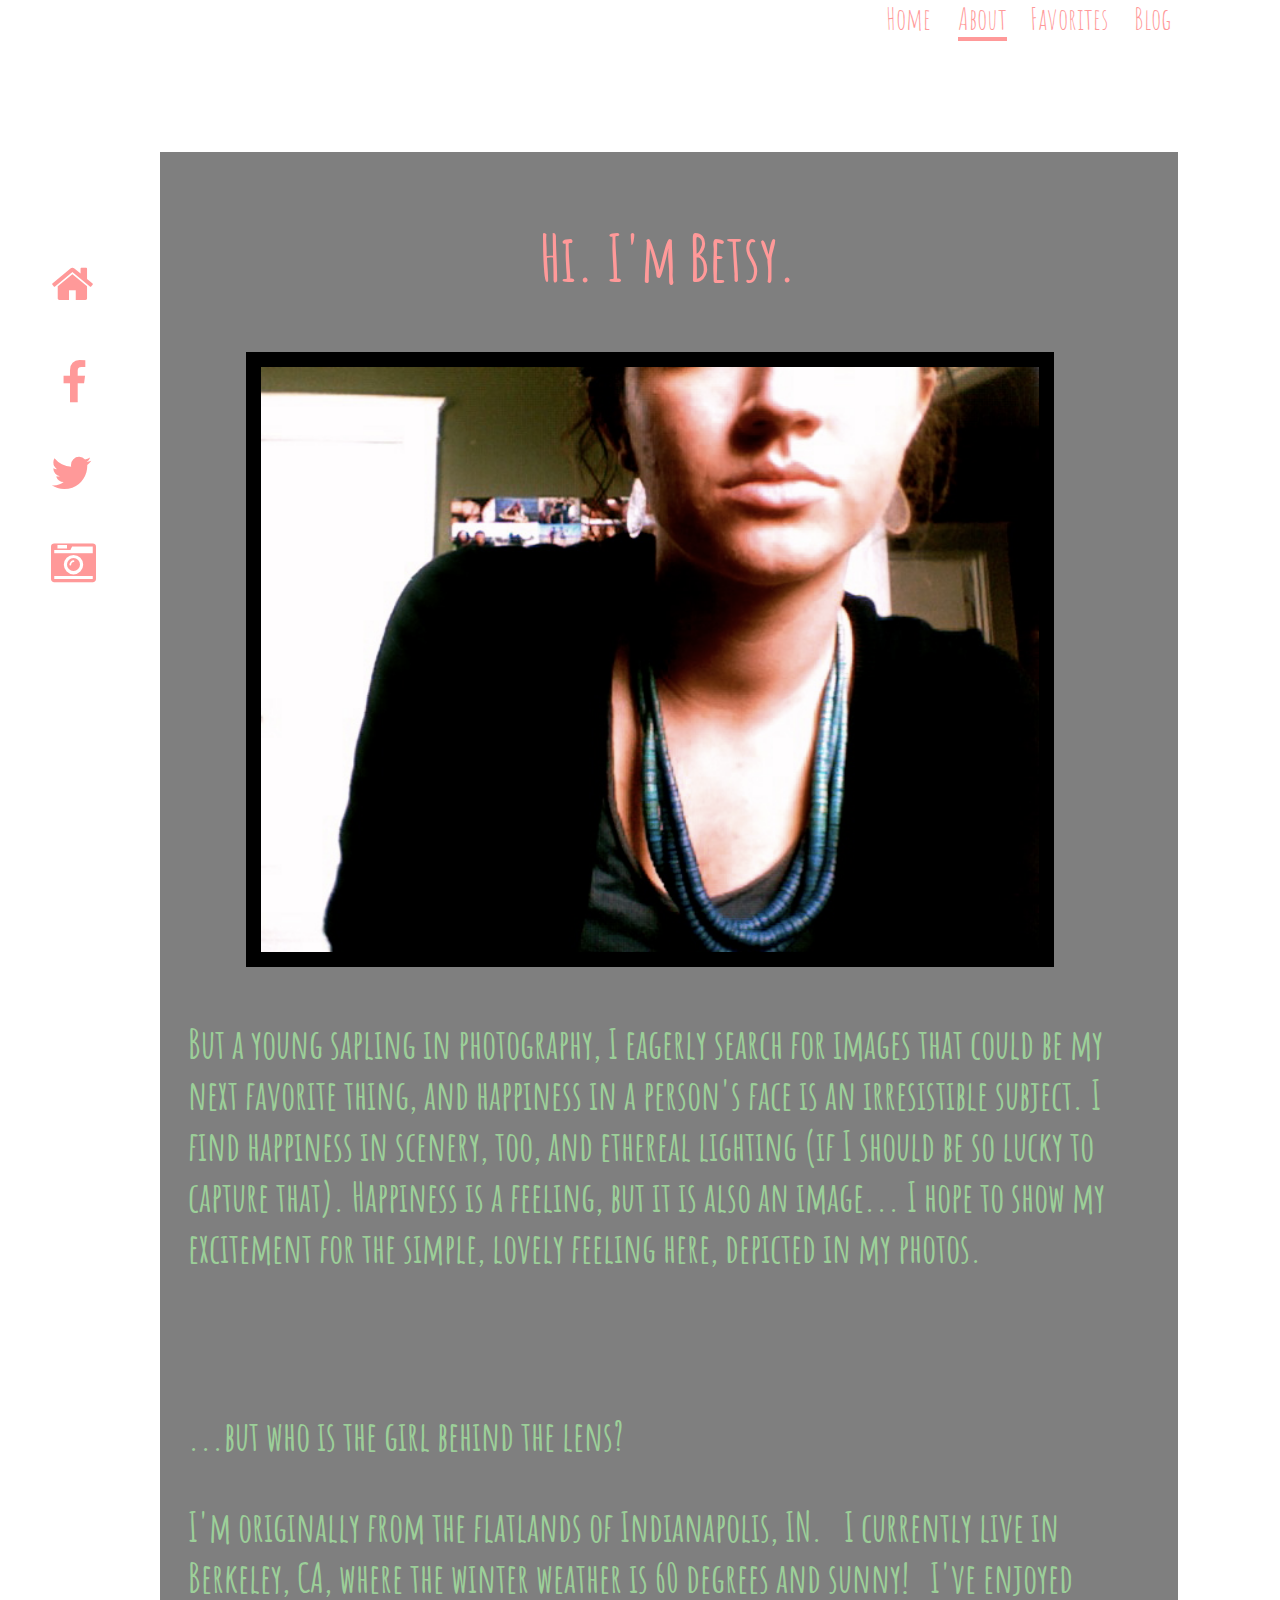
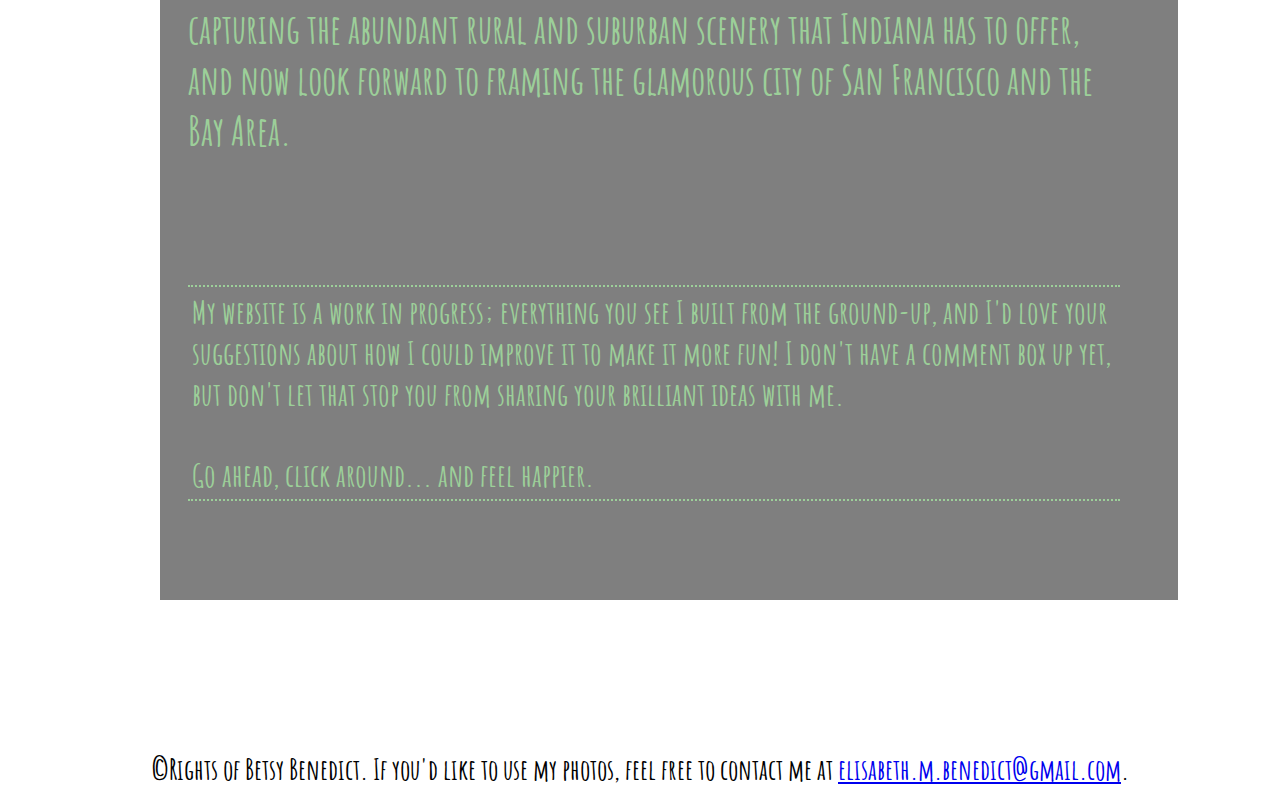
==== about.html @ b1d94408 "messing with js and adding images to "about" page" ====
<!DOCTYPE HTML>
<html>
<head>
	<link rel="shortcut icon"  href="camera-icon.png"> 

	<link href='http://fonts.googleapis.com/css?family=Amatic+SC' rel='stylesheet' type='text/css'>
	<link href="http://netdna.bootstrapcdn.com/font-awesome/4.0.3/css/font-awesome.css" rel="stylesheet">
	<link rel="stylesheet" href="animate-custom.css">
	<link href="jquery.bxslider.css" rel="stylesheet" type="text/css" media="screen">
	<link href="about.css" rel="stylesheet" type="text/css" media="screen">

	<script src="http://ajax.googleapis.com/ajax/libs/jquery/1.10.2/jquery.min.js"></script>
	<script src="jquery.bxslider.min.js"></script>

	<title> 
		happy: about
	</title>

</head>

<body>

	<div>
		<a href="index.html" class="Home"> Home </a>
		<a href="about.html" class="about"> About </a>
		<a href="favSites.html" class="favSites"> Favorites </a>
		<a href="page2.html" class="header"> Blog </a>

	</div>

	<div id="main_container">
		<div class="transbox">
			<h2><strong>Hi. I'm Betsy.</strong></h2>
				<img class="Betsy" src="pics/betsy3.jpg">
				<p class="paragraph-about">
					<b>But a young sapling in photography, I eagerly search for images that could be my next favorite thing, and happiness in a person's face is an irresistible subject.  I find happiness in scenery, too, and ethereal lighting (if I should be so lucky to capture that).  Happiness is a feeling, but it is also an image... I hope to show my excitement for the simple, lovely feeling here, depicted in my photos.</b>
				</p>
				<br>
				<p class="paragraph-who-is"> 
					<b>...but who is the girl behind the lens? </b>
				</p>
				<p class="paragraph-me"> 
					<b>I'm originally from the flatlands of Indianapolis, IN. &nbsp;&nbsp;I currently live in Berkeley, CA, where the winter weather is 60 degrees and sunny! &nbsp;&nbsp;I've enjoyed capturing the abundant rural and suburban scenery that Indiana has to offer, and now look forward to framing the glamorous city of San Francisco and the Bay Area. </p>
					</b>
				</p>
				<br>
				<p class="paragraph-more">
					<b>My website is a work in progress; everything you see I built from the ground-up, and I'd love your suggestions about how I could improve it to make it more fun!  I don't have a comment box up yet, but don't let that stop you from sharing your brilliant ideas with me.</b>
				</p>
				<p class="paragraph-feel-happy">
					<b>Go ahead, click around... and feel happier.</b>
				</p>
			<br>


		</div>
	</div>

	<a href="http://embenedict.github.io" class="button bounce fa fa-home" id="home"></a>
	<a href="https://www.facebook.com/iwillbehaveuniquely?ref=tn_tnmn" class="button bounce fa fa-facebook" id="facebook"></a>		
	<a href="https://twitter.com/BetsyBenedict" class="button bounce fa fa-twitter" id="twitter"></a>
	<a href="index.html#MiniPics" class="button bounce fa fa-camera-retro" id="camera"></a>

	<footer>
		<strong>&copy;Rights of Betsy Benedict.  If you'd like to use my photos, feel free to contact me at <a href="mailto:elisabeth.m.benedict@gmail.com">elisabeth.m.benedict@gmail.com</a>. </strong>
	</footer>
</body>
---- about.css ----
#main_container {
	margin: 12%;
}


p {
	font-size: 18px;
	color: #9CCF99;
}
body {
	font-family: 'Amatic SC', sans-serif;
	font-size: 45px;
	background-image:url('pics/sun-tree.jpg');
	background-attachment: fixed;
	z-index: -999;
}

h1 {
	font-size: 60px;
	color: #9CCF99;
	text-align: center;
}

h2 {
	font-size: 65px;
	color: #FF9999;
	text-align: center;
}

footer {
	font-size: 29px;
	text-align: center;
}

a:hover {
	color: #9CCF99;
}

/*-----------------------------------OPAQUE BOX------------------------------------*/

.transbox {
	width: 100%;
	height: 90%;
	padding-left: 3%;
	padding-right: 3%;
	padding-top: 10px;
	padding-bottom: 10px;
	background: rgba(0, 0, 0, 0.5);
}


/*-------------------------------CLICK FUNCTION PICS-------------------------------*/


/* ----------------------------- FONT_AWESOME ICONS ------------------------------------ */


.button {
	width: 2%;
	height: 7%;
	position: fixed;
	left: 4%;
	color: #FF9999;
	text-decoration: none;
	transition: all 0.5s ease-in-out;
}

#facebook {
	z-index: 2;
	top: 40%;
	left: 4.75%;
}

#camera {
	z-index: 4;
	top: 60%;
}

#twitter {
	z-index: 3;
	top: 50%;
}

#home {
	z-index: 1;
	top: 29%;
}

.button:hover {
	cursor: pointer;
        -webkit-animation:bounce 1s;
        animation:bounce 1s;
}

a:hover {
	color: #9CCF99;
}
 
/*---------------------------------------- Navigation Bar -------------------------------------------*/

.header {
	color: #FF9999;
	font-size: 30px;
	float: right;
	margin-top: -12%;
	margin-right: 8%;
}

a.header {
	text-decoration: none;
}

a.favSites {
	text-decoration: none;
}

a.about {
	text-decoration: none;
}

a.Home {
	text-decoration: none;
}

.favSites {
	color: #FF9999;
	font-size: 30px;
	float: right;
	margin-top: -12%;
	margin-right: 13%;
}

.about {
	color: #FF9999;
	font-size: 30px;
	float: right;
	margin-top: -12%;
	margin-right: 21%;
	border-bottom: solid #FF9999 4px;
}

.Home {
	color: #FF9999;
	font-size: 30px;
	float: right;
	margin-top: -12%;
	margin-right: 27%;
}

/*-------------------------------------- About Me Page ------------------------------------------*/

img.Betsy {
	width: 81%;
	height: 13em;
	margin-left: 6%;
	border:15px solid black;
}

.paragraph-about {
	font-size: 40px;
	color: #9CCF99;
	margin-right: 3%;
}

.paragraph-more {
	font-size: 32px;
	border-top: dotted #9CCF99 2px;
	padding: 4px;
	margin-right: 3%;
}

.paragraph-feel-happy {
	font-size: 32px;
	border-bottom: dotted #9CCF99 2px;
	padding: 4px;
	margin-right: 3%;
}

.paragraph-who-is {
	font-size: 40px;
	color: #9CCF99;
	margin-right: 3%;
}

.paragraph-me {
	font-size: 40px;
	color: #9CCF99;
	margin-right: 3%;
}

.bxslider {
	padding: 2px;
	margin:5px;
}
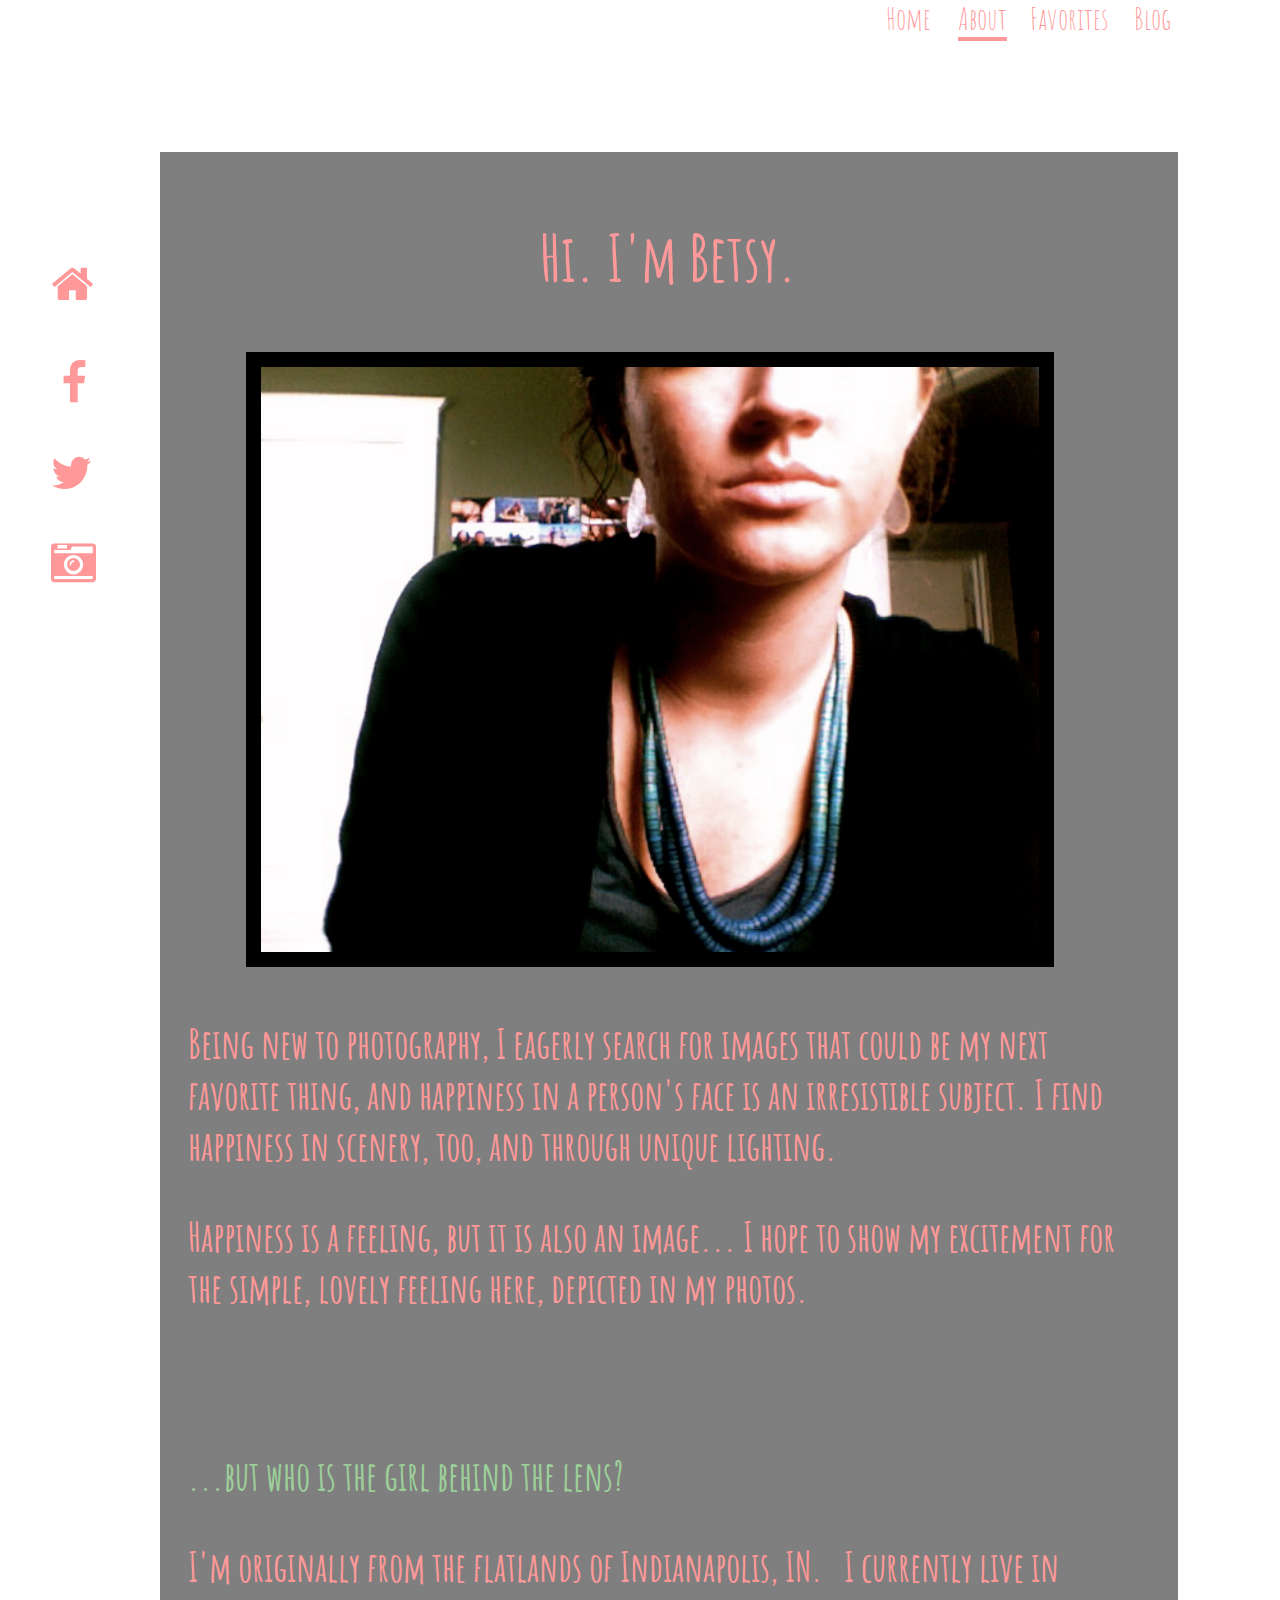
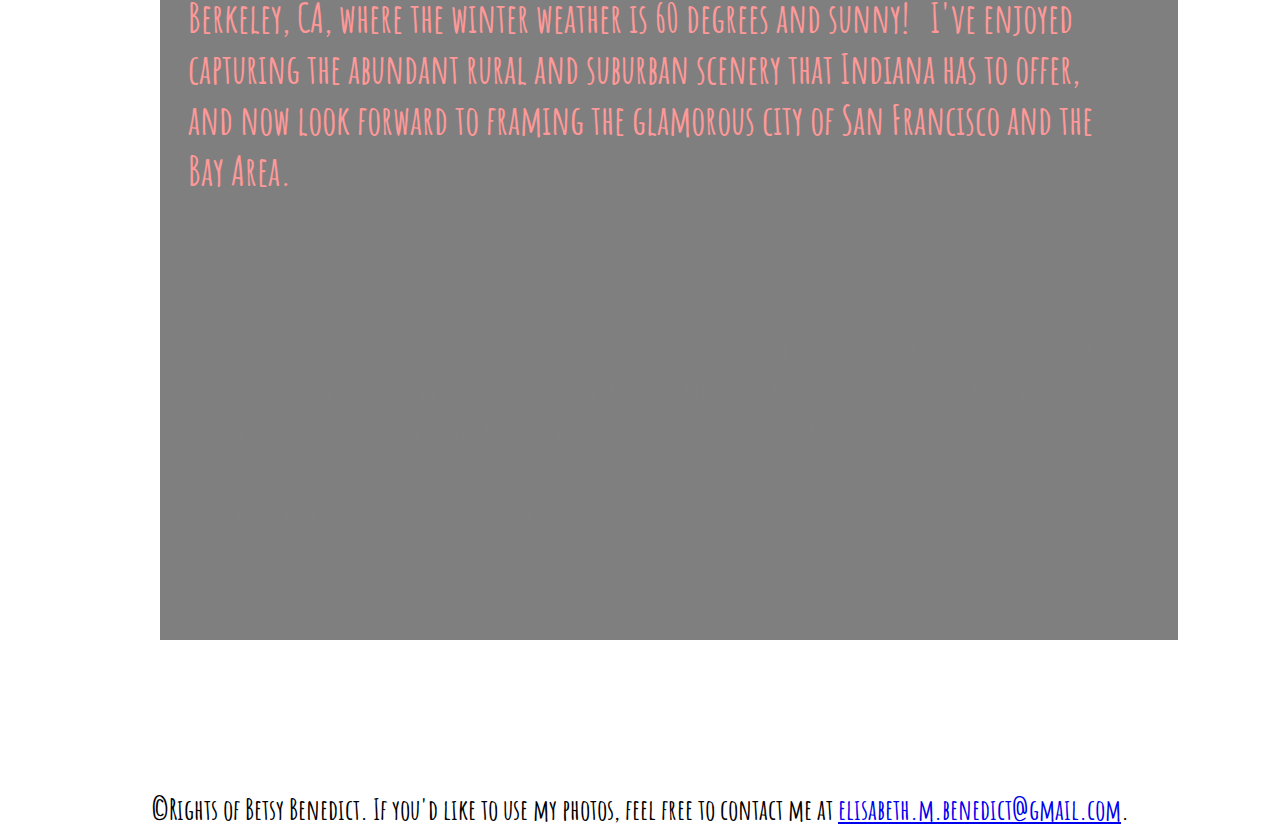
==== commit 343325fc: "adding blog post one and mending some pages." ====
--- a/about.html
+++ b/about.html
@@ -21,7 +21,7 @@
 <body>
 
 	<div>
-		<a href="index.html" class="Home"> Home </a>
+		<a href="home.html" class="Home"> Home </a>
 		<a href="about.html" class="about"> About </a>
 		<a href="favSites.html" class="favSites"> Favorites </a>
 		<a href="page2.html" class="header"> Blog </a>
@@ -33,7 +33,9 @@
 			<h2><strong>Hi. I'm Betsy.</strong></h2>
 				<img class="Betsy" src="pics/betsy3.jpg">
 				<p class="paragraph-about">
-					<b>But a young sapling in photography, I eagerly search for images that could be my next favorite thing, and happiness in a person's face is an irresistible subject.  I find happiness in scenery, too, and ethereal lighting (if I should be so lucky to capture that).  Happiness is a feeling, but it is also an image... I hope to show my excitement for the simple, lovely feeling here, depicted in my photos.</b>
+					<b>Being new to photography, I eagerly search for images that could be my next favorite thing, and happiness in a person's face is an irresistible subject.  I find happiness in scenery, too, and through unique lighting.  </b> </p>
+				<p class="paragraph-about2"> 
+					<b> Happiness is a feeling, but it is also an image... I hope to show my excitement for the simple, lovely feeling here, depicted in my photos.</b>
 				</p>
 				<br>
 				<p class="paragraph-who-is"> 
@@ -59,7 +61,7 @@
 	<a href="http://embenedict.github.io" class="button bounce fa fa-home" id="home"></a>
 	<a href="https://www.facebook.com/iwillbehaveuniquely?ref=tn_tnmn" class="button bounce fa fa-facebook" id="facebook"></a>		
 	<a href="https://twitter.com/BetsyBenedict" class="button bounce fa fa-twitter" id="twitter"></a>
-	<a href="index.html#MiniPics" class="button bounce fa fa-camera-retro" id="camera"></a>
+	<a href="home.html#MiniPics" class="button bounce fa fa-camera-retro" id="camera"></a>
 
 	<footer>
 		<strong>&copy;Rights of Betsy Benedict.  If you'd like to use my photos, feel free to contact me at <a href="mailto:elisabeth.m.benedict@gmail.com">elisabeth.m.benedict@gmail.com</a>. </strong>
--- a/about.css
+++ b/about.css
@@ -5,7 +5,7 @@
 
 p {
 	font-size: 18px;
-	color: #9CCF99;
+	color: gray;
 }
 body {
 	font-family: 'Amatic SC', sans-serif;
@@ -158,20 +158,26 @@
 
 .paragraph-about {
 	font-size: 40px;
-	color: #9CCF99;
+	color: #FF9999;
+	margin-right: 3%;
+}
+
+.paragraph-about2 {
+	font-size: 40px;
+	color: #FF9999;
 	margin-right: 3%;
 }
 
 .paragraph-more {
 	font-size: 32px;
-	border-top: dotted #9CCF99 2px;
+	border-top: dotted gray 2px;
 	padding: 4px;
 	margin-right: 3%;
 }
 
 .paragraph-feel-happy {
 	font-size: 32px;
-	border-bottom: dotted #9CCF99 2px;
+	border-bottom: dotted gray 2px;
 	padding: 4px;
 	margin-right: 3%;
 }
@@ -184,7 +190,7 @@
 
 .paragraph-me {
 	font-size: 40px;
-	color: #9CCF99;
+	color: #FF9999;
 	margin-right: 3%;
 }
 
